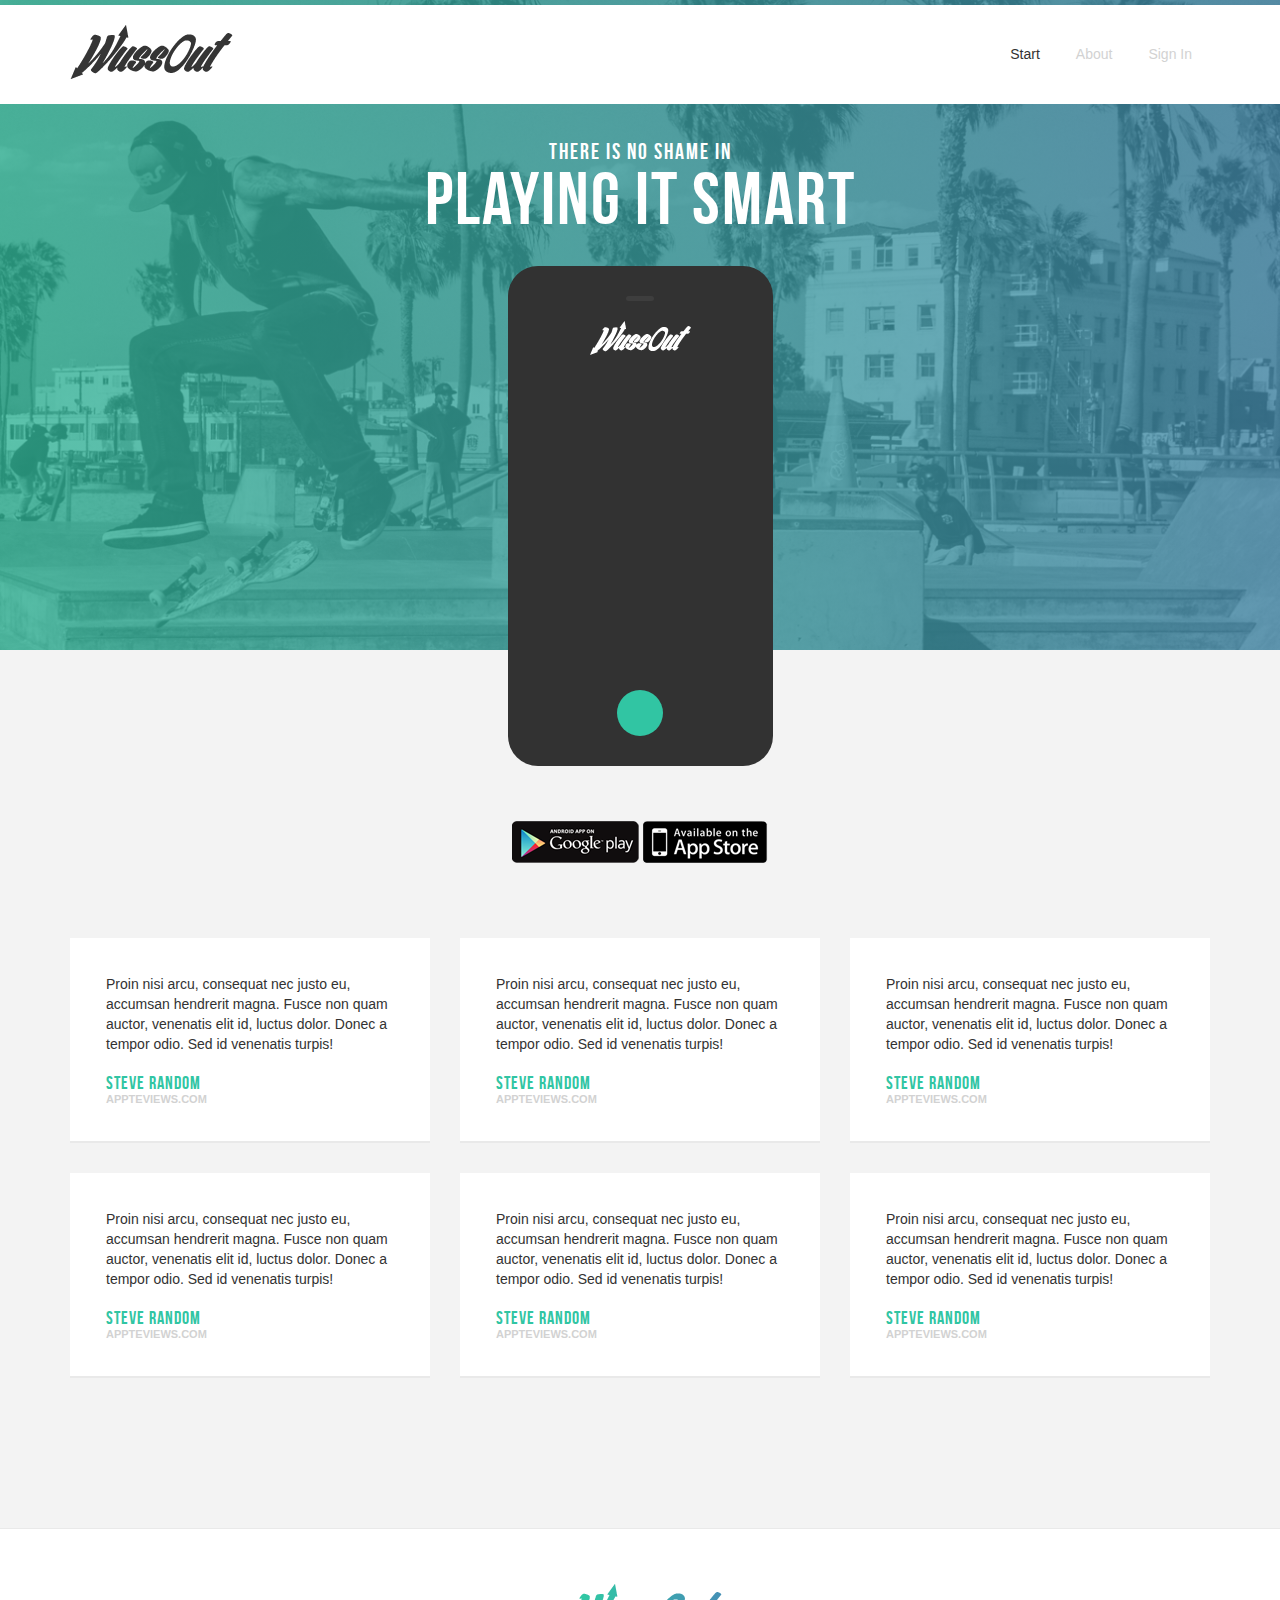
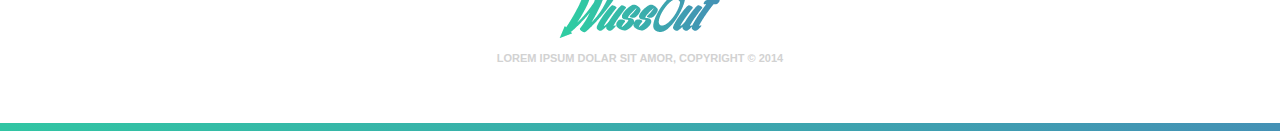
==== index.html @ 3224500c "added project" ====
<!DOCTYPE html>

<html lang="en">
<head>
	<meta charset="UTF-8">
	<meta http-equiv="X-UA-Compatible" content="IE=edge">

	<title>Wussout</title>
	<meta name="description" content="">

	<!-- Mobile Specific Meta -->
	<meta name="viewport" content="width=device-width, initial-scale=1">

	<!-- Stylesheets -->
	<link rel="stylesheet" href="css/lib/bootstrap.min.css">
	<link rel="stylesheet" href="css/main.css">

	<!--[if lt IE 9]>
		<script src="http://html5shim.googlecode.com/svn/trunk/html5.js"></script>
		<script src="js/lib/respond.min.js"></script>
	<![endif]-->

	<link rel="shortcut icon" href="img/favicon.png">
</head>
<body>
	
	<header class="top">
		
		<div class="container">

			<div class="row">

				<div class="col-sm-4">
					
					<a href="index.html" class="logo" title="">
						<img src="img/logo.png" alt="">
					</a>

				</div>

				<nav class="col-sm-8 main-nav">
					
					<ul>
						<li class="selected"><a href="index.html">Start</a></li>
						<li><a href="">About</a></li>
						<li><a href="">Sign In</a></li>
					</ul>

				</nav>

			</div>

		</div>
		
	</header>

	<section class="featured-start">

		<div class="gradient-overlay"></div>
		
		<h1>There is no shame in <span>playing it smart</span></h1>

		<div class="phone">

			<div class="speaker"></div>

			<div class="phone-logo"><img src="img/logo_white_small.png" alt=""></div>
			
			<div class="home-button"></div>

		</div>

	</section>


	<section class="download">

		<a href=""><img src="img/googleplay.png" alt=""></a>
		<a href=""><img src="img/appstore.png" alt=""></a>
		
	</section>

	<section class="quotes">
		
		<div class="container">
			
			<div class="row">
				
				<article class="col-md-4">

					<div class="box">
						
						<blockquote>
							<p>
								Proin nisi arcu, consequat nec justo eu, accumsan hendrerit magna. Fusce non quam auctor, venenatis elit id, luctus dolor. Donec a tempor odio. Sed id venenatis turpis!
							</p>
							<cite>Steve Random <span>appteviews.com</span></cite>
						</blockquote>

					</div>
					
				</article>

				<article class="col-md-4">

					<div class="box">
						
						<blockquote>
							<p>
								Proin nisi arcu, consequat nec justo eu, accumsan hendrerit magna. Fusce non quam auctor, venenatis elit id, luctus dolor. Donec a tempor odio. Sed id venenatis turpis!
							</p>
							<cite>Steve Random <span>appteviews.com</span></cite>
						</blockquote>

					</div>
					
				</article>

				<article class="col-md-4">

					<div class="box">
						
						<blockquote>
							<p>
								Proin nisi arcu, consequat nec justo eu, accumsan hendrerit magna. Fusce non quam auctor, venenatis elit id, luctus dolor. Donec a tempor odio. Sed id venenatis turpis!
							</p>
							<cite>Steve Random <span>appteviews.com</span></cite>
						</blockquote>

					</div>
					
				</article>

			</div>

			<div class="row">
				
				<article class="col-md-4">

					<div class="box">
						
						<blockquote>
							<p>
								Proin nisi arcu, consequat nec justo eu, accumsan hendrerit magna. Fusce non quam auctor, venenatis elit id, luctus dolor. Donec a tempor odio. Sed id venenatis turpis!
							</p>
							<cite>Steve Random <span>appteviews.com</span></cite>
						</blockquote>

					</div>
					
				</article>

				<article class="col-md-4">

					<div class="box">
						
						<blockquote>
							<p>
								Proin nisi arcu, consequat nec justo eu, accumsan hendrerit magna. Fusce non quam auctor, venenatis elit id, luctus dolor. Donec a tempor odio. Sed id venenatis turpis!
							</p>
							<cite>Steve Random <span>appteviews.com</span></cite>
						</blockquote>

					</div>
					
				</article>

				<article class="col-md-4">

					<div class="box">
						
						<blockquote>
							<p>
								Proin nisi arcu, consequat nec justo eu, accumsan hendrerit magna. Fusce non quam auctor, venenatis elit id, luctus dolor. Donec a tempor odio. Sed id venenatis turpis!
							</p>
							<cite>Steve Random <span>appteviews.com</span></cite>
						</blockquote>

					</div>
					
				</article>

			</div>

		</div>

	</section>

	<footer class="footer">
		
		<a href="index.html" title=""><img src="img/logo_color.png" alt=""></a>

		<p>
			Lorem ipsum dolar sit amor, Copyright © 2014
		</p>



	</footer>
	<div class="border-gradient"></div>

	<!-- JavaScript -->
	<script src="js/lib/jquery-1.11.1.min.js"></script>
	<script src="js/app.js"></script>
</body>
</html>
---- css/main.css ----
html,body,div,span,applet,object,iframe,h1,h2,h3,h4,h5,h6,p,blockquote,pre,a,abbr,acronym,address,big,cite,code,del,dfn,em,img,ins,kbd,q,s,samp,small,strike,strong,sub,sup,tt,var,b,u,i,center,dl,dt,dd,ol,ul,li,fieldset,form,label,legend,table,caption,tbody,tfoot,thead,tr,th,td,article,aside,canvas,details,embed,figure,figcaption,footer,header,hgroup,menu,nav,output,ruby,section,summary,time,mark,audio,video{border:0;font-size:100%;font:inherit;vertical-align:baseline;margin:0;padding:0}article,aside,details,figcaption,figure,footer,header,hgroup,menu,nav,section{display:block}body{line-height:1}ol,ul{list-style:none}blockquote,q{quotes:none}blockquote:before,blockquote:after,q:before,q:after{content:none}table{border-collapse:collapse;border-spacing:0}@font-face{font-family:'bebas';src:url('../font/BebasNeue-webfont.eot');src:url('../font/BebasNeue-webfont.eot?#iefix') format('embedded-opentype'),url('../font/BebasNeue-webfont.woff') format('woff'),url('../font/BebasNeue-webfont.ttf') format('truetype'),url('../font/BebasNeue-webfont.svg#bebas_neueregular') format('svg');font-weight:normal;font-style:normal}*{-webkit-box-sizing:border-box;-moz-box-sizing:border-box;box-sizing:border-box}html{-ms-text-size-adjust:100%;-webkit-text-size-adjust:100%}body{font:14px/20px "Helvetica Neue",Helvetica,Arial,sans-serif;color:#323232;-webkit-font-smoothing:antialiased;background:#f3f3f3}p,ul,ol{margin-bottom:20px}a{background:transparent;color:#4599c8;-webkit-transition:all .2s ease-out 0s;-moz-transition:all .2s ease-out 0s;-o-transition:all .2s ease-out 0s;transition:all .2s ease-out 0s;cursor:pointer;text-decoration:none}a:hover{color:#2c6f95;text-decoration:none}a:hover,a:focus{outline:0}small{font-size:80%}hr{border:0;height:1px;background:#e9e9e9;margin:20px 0}h1,h2,h3,h4,h5,h6{color:#222;font-family:"bebas","Helvetica Neue",Helvetica,Arial,sans-serif;line-height:1.1em;margin-bottom:.4em}h1{font-size:40px}h2{font-size:36px}h3{font-size:28px}h4{font-size:24px}h5{font-size:18px}h6{font-size:16px}blockquote{font:normal 14px/20px "Helvetica Neue",Helvetica,Arial,sans-serif;color:#323232}blockquote cite{color:#31c5a3;font-family:"bebas","Helvetica Neue",Helvetica,Arial,sans-serif;letter-spacing:1px;font-style:normal;font-size:18px;line-height:1}blockquote cite span{font-family:"Helvetica Neue",Helvetica,Arial,sans-serif;font-size:11px;letter-spacing:0;color:#d2d2d2;text-transform:uppercase;display:block;font-weight:bold}em,i{font-style:italic}strong,b{font-weight:bold;color:#181818}sub,sup{font-size:75%;line-height:0;position:relative;vertical-align:baseline}sup{top:-0.5em}sub{bottom:-0.25em}img{max-width:100%;border:0}svg:not(:root){overflow:hidden}button,input,optgroup,select,textarea{color:inherit;font:inherit;margin:0}input{line-height:normal}button{overflow:visible}button,select{text-transform:none}button,html input[type="button"],input[type="reset"],input[type="submit"]{-webkit-appearance:button;cursor:pointer}button[disabled],html input[disabled]{cursor:default}button::-moz-focus-inner,input::-moz-focus-inner{border:0;padding:0}input[type="search"]{-webkit-appearance:textfield}input[type="search"]::-webkit-search-cancel-button,input[type="search"]::-webkit-search-decoration{-webkit-appearance:none}textarea{overflow:auto}form label{display:block}input[type="text"],input[type="email"],input[type="url"],input[type="tel"],input[type="password"],textarea{display:block;padding:7px;margin-bottom:20px;width:100%;border:1px solid #e9e9e9}input[type="text"]:focus,input[type="email"]:focus,input[type="url"]:focus,input[type="tel"]:focus,input[type="password"]:focus,textarea:focus{border-color:#d0d0d0}textarea{width:100%;max-width:100%;min-width:100%}.button,button,input[type="submit"],input[type="button"]{display:inline-block;-webkit-appearance:none;border:0;line-height:normal;padding:10px 20px}.button.block,button.block,input[type="submit"].block,input[type="button"].block{width:100%;padding-left:0;padding-right:0;text-align:center}.fr{float:right}.fl{float:left}.cb{clear:both}.nm{margin:0!important}.hide{display:none}.center-text{text-align:center}.embed{position:relative;padding:0;padding-bottom:56.25%;height:0;overflow:hidden}.embed iframe,.embed object,.embed embed{position:absolute;top:0;left:0;width:100%;height:100%}.top{background:white;padding:20px 0;position:absolute;top:5px;width:100%;z-index:10}.main-nav{text-align:right}.main-nav ul{display:inline-block;margin:4px 0 0}.main-nav ul:before,.main-nav ul:after{content:" ";display:table}.main-nav ul:after{clear:both}.main-nav ul li{display:block;float:left}.main-nav ul li a{display:block;color:#d2d2d2;padding:18px;line-height:1}.main-nav ul li a:hover{color:#323232}.main-nav ul li.selected a{color:#323232}.featured-start{background:url(../img/background.jpg) no-repeat top center;background-size:cover;height:650px;position:relative;padding-top:140px;margin-bottom:170px}.featured-start .gradient-overlay{position:absolute;top:0;bottom:0;width:100%;opacity:.7;background:#31c5a3;background:-moz-linear-gradient(left,#31c5a3 0,#4491b5 100%);background:-webkit-gradient(linear,left top,right top,color-stop(0%,#31c5a3),color-stop(100%,#4491b5));background:-webkit-linear-gradient(left,#31c5a3 0,#4491b5 100%);background:-o-linear-gradient(left,#31c5a3 0,#4491b5 100%);background:-ms-linear-gradient(left,#31c5a3 0,#4491b5 100%);background:linear-gradient(to right,#31c5a3 0,#4491b5 100%);filter:progid:DXImageTransform.Microsoft.gradient(startColorstr='#31c5a3',endColorstr='#4491b5',GradientType=1)}.featured-start h1{color:white;text-align:center;position:relative;font-size:22px;line-height:1;letter-spacing:2px;z-index:1}.featured-start h1 span{display:block;font-size:74px}.phone{width:265px;height:500px;margin:30px auto 0;-moz-border-radius:30px;-webkit-border-radius:30px;border-radius:30px;background:#323232;position:relative;z-index:5;perspektive:600px}.phone .speaker{position:absolute;width:28px;height:5px;background:#3e3e3e;-moz-border-radius:4px;-webkit-border-radius:4px;border-radius:4px;left:50%;top:30px;margin-left:-14px}.phone .phone-logo{position:absolute;top:55px;width:100%;text-align:center}.phone .home-button{width:46px;height:46px;-moz-border-radius:50%;-webkit-border-radius:50%;border-radius:50%;background:#31c5a3;position:absolute;left:50%;bottom:30px;margin-left:-23px;cursor:pointer}.download{text-align:center}.quotes{margin:70px 0}.box{background:white;padding:36px;border-bottom:2px solid #e9e9e9;margin-bottom:30px}.footer{text-align:center;background:white;border-top:1px solid #e9e9e9;padding:55px 0;margin-top:120px}.footer p{color:#d2d2d2;font-size:11px;font-weight:bold;text-transform:uppercase;margin:5px 0 0}.border-gradient{height:8px;width:100%;background:#31c5a3;background:-moz-linear-gradient(left,#31c5a3 0,#4491b5 100%);background:-webkit-gradient(linear,left top,right top,color-stop(0%,#31c5a3),color-stop(100%,#4491b5));background:-webkit-linear-gradient(left,#31c5a3 0,#4491b5 100%);background:-o-linear-gradient(left,#31c5a3 0,#4491b5 100%);background:-ms-linear-gradient(left,#31c5a3 0,#4491b5 100%);background:linear-gradient(to right,#31c5a3 0,#4491b5 100%);filter:progid:DXImageTransform.Microsoft.gradient(startColorstr='#31c5a3',endColorstr='#4491b5',GradientType=1)}
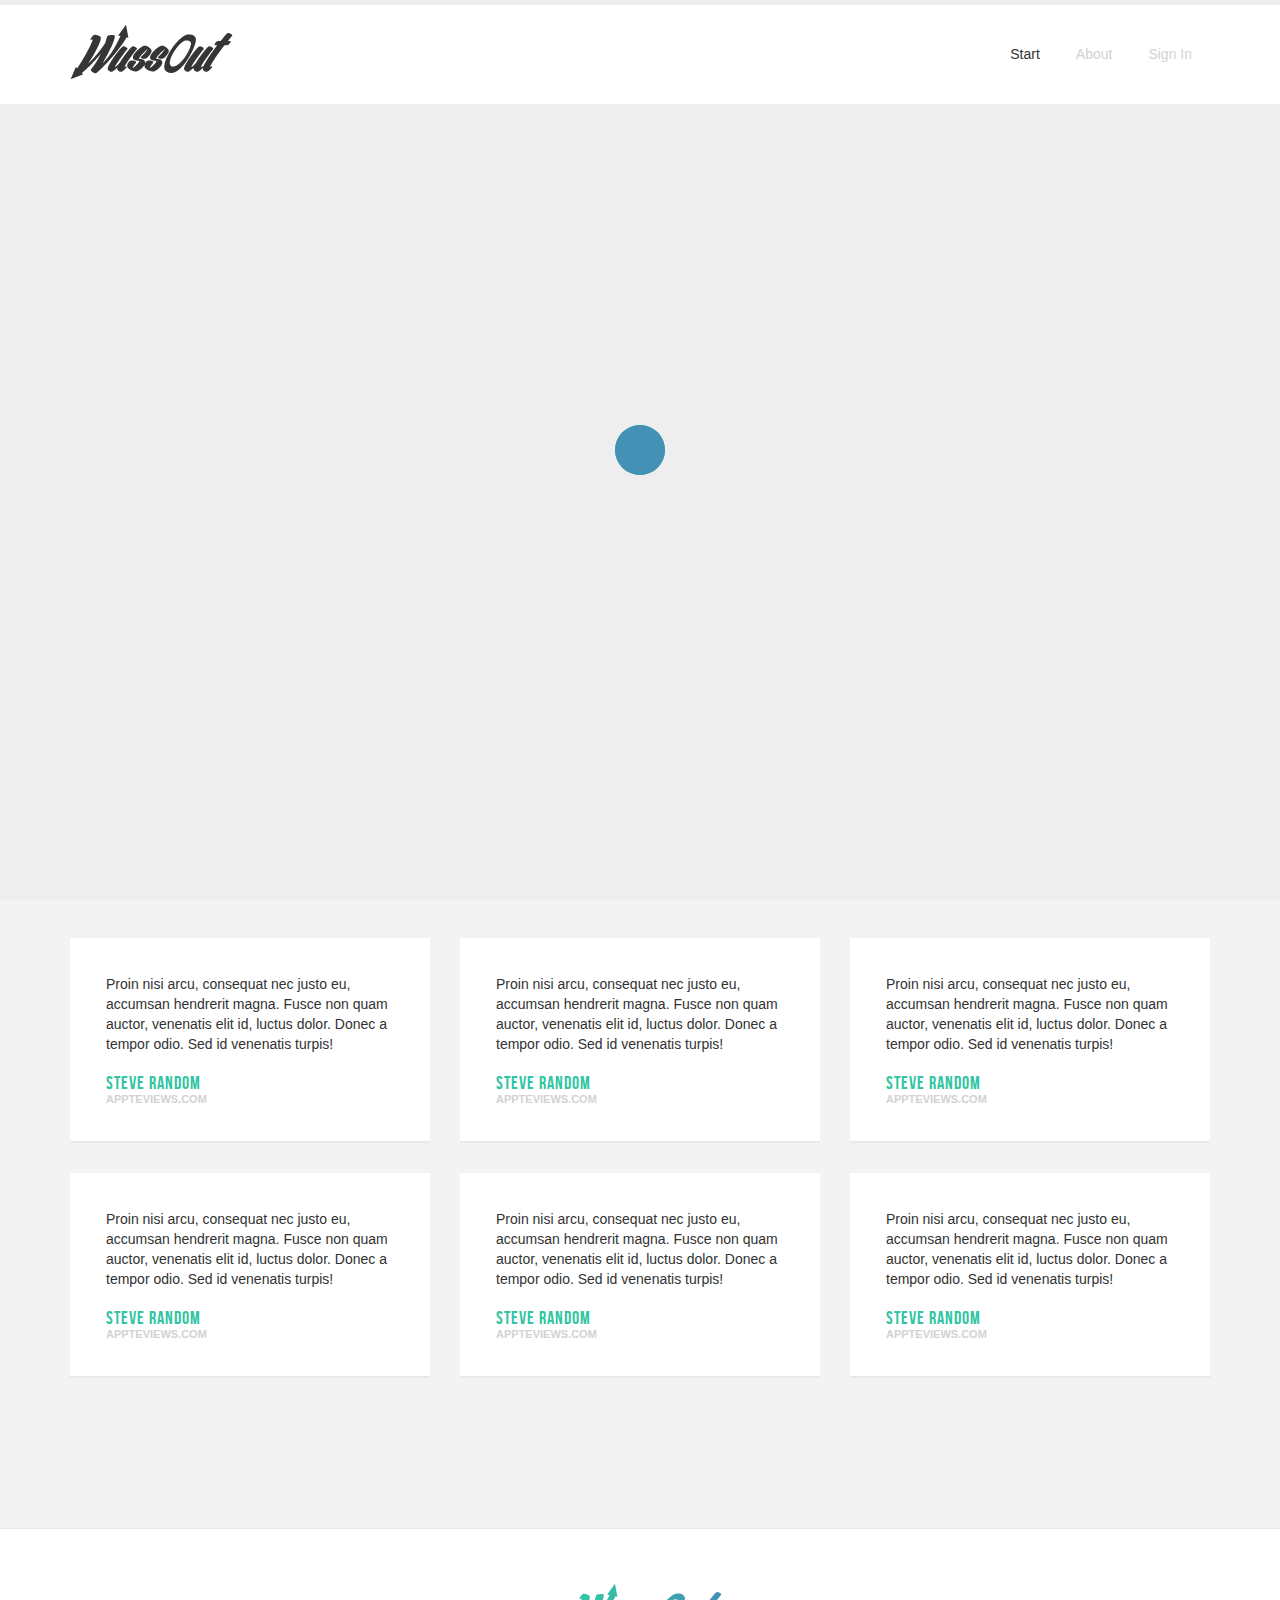
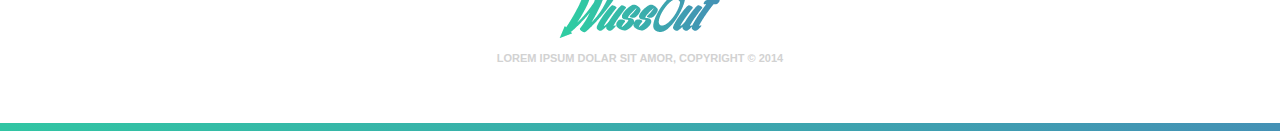
==== commit 8832d787: "Added updated wussout and pacman" ====
--- a/index.html
+++ b/index.html
@@ -36,6 +36,12 @@
 						<img src="img/logo.png" alt="">
 					</a>
 
+					<a href="" class="toggle-main-nav">
+						<span></span>
+						<span></span>
+						<span></span>
+					</a>
+
 				</div>
 
 				<nav class="col-sm-8 main-nav">
@@ -86,86 +92,84 @@
 			
 			<div class="row">
 				
-				<article class="col-md-4">
-
-					<div class="box">
-						
-						<blockquote>
-							<p>
-								Proin nisi arcu, consequat nec justo eu, accumsan hendrerit magna. Fusce non quam auctor, venenatis elit id, luctus dolor. Donec a tempor odio. Sed id venenatis turpis!
-							</p>
-							<cite>Steve Random <span>appteviews.com</span></cite>
-						</blockquote>
-
-					</div>
-					
-				</article>
-
-				<article class="col-md-4">
-
-					<div class="box">
-						
-						<blockquote>
-							<p>
-								Proin nisi arcu, consequat nec justo eu, accumsan hendrerit magna. Fusce non quam auctor, venenatis elit id, luctus dolor. Donec a tempor odio. Sed id venenatis turpis!
-							</p>
-							<cite>Steve Random <span>appteviews.com</span></cite>
-						</blockquote>
-
-					</div>
-					
-				</article>
-
-				<article class="col-md-4">
-
-					<div class="box">
-						
-						<blockquote>
-							<p>
-								Proin nisi arcu, consequat nec justo eu, accumsan hendrerit magna. Fusce non quam auctor, venenatis elit id, luctus dolor. Donec a tempor odio. Sed id venenatis turpis!
-							</p>
-							<cite>Steve Random <span>appteviews.com</span></cite>
-						</blockquote>
-
-					</div>
-					
-				</article>
-
-			</div>
-
-			<div class="row">
+				<article class="col-sm-6 col-md-4">
+
+					<div class="box">
+						
+						<blockquote>
+							<p>
+								Proin nisi arcu, consequat nec justo eu, accumsan hendrerit magna. Fusce non quam auctor, venenatis elit id, luctus dolor. Donec a tempor odio. Sed id venenatis turpis!
+							</p>
+							<cite>Steve Random <span>appteviews.com</span></cite>
+						</blockquote>
+
+					</div>
+					
+				</article>
+
+				<article class="col-sm-6 col-md-4">
+
+					<div class="box">
+						
+						<blockquote>
+							<p>
+								Proin nisi arcu, consequat nec justo eu, accumsan hendrerit magna. Fusce non quam auctor, venenatis elit id, luctus dolor. Donec a tempor odio. Sed id venenatis turpis!
+							</p>
+							<cite>Steve Random <span>appteviews.com</span></cite>
+						</blockquote>
+
+					</div>
+					
+				</article>
+
+				<article class="col-sm-6 col-md-4">
+
+					<div class="box">
+						
+						<blockquote>
+							<p>
+								Proin nisi arcu, consequat nec justo eu, accumsan hendrerit magna. Fusce non quam auctor, venenatis elit id, luctus dolor. Donec a tempor odio. Sed id venenatis turpis!
+							</p>
+							<cite>Steve Random <span>appteviews.com</span></cite>
+						</blockquote>
+
+					</div>
+					
+				</article>
+
+			
 				
-				<article class="col-md-4">
-
-					<div class="box">
-						
-						<blockquote>
-							<p>
-								Proin nisi arcu, consequat nec justo eu, accumsan hendrerit magna. Fusce non quam auctor, venenatis elit id, luctus dolor. Donec a tempor odio. Sed id venenatis turpis!
-							</p>
-							<cite>Steve Random <span>appteviews.com</span></cite>
-						</blockquote>
-
-					</div>
-					
-				</article>
-
-				<article class="col-md-4">
-
-					<div class="box">
-						
-						<blockquote>
-							<p>
-								Proin nisi arcu, consequat nec justo eu, accumsan hendrerit magna. Fusce non quam auctor, venenatis elit id, luctus dolor. Donec a tempor odio. Sed id venenatis turpis!
-							</p>
-							<cite>Steve Random <span>appteviews.com</span></cite>
-						</blockquote>
-
-					</div>
-					
-				</article>
-
-				<article class="col-md-4">
+				<article class="col-sm-6 col-md-4">
+
+					<div class="box">
+						
+						<blockquote>
+							<p>
+								Proin nisi arcu, consequat nec justo eu, accumsan hendrerit magna. Fusce non quam auctor, venenatis elit id, luctus dolor. Donec a tempor odio. Sed id venenatis turpis!
+							</p>
+							<cite>Steve Random <span>appteviews.com</span></cite>
+						</blockquote>
+
+					</div>
+					
+				</article>
+
+				<article class="col-sm-6 col-md-4">
+
+					<div class="box">
+						
+						<blockquote>
+							<p>
+								Proin nisi arcu, consequat nec justo eu, accumsan hendrerit magna. Fusce non quam auctor, venenatis elit id, luctus dolor. Donec a tempor odio. Sed id venenatis turpis!
+							</p>
+							<cite>Steve Random <span>appteviews.com</span></cite>
+						</blockquote>
+
+					</div>
+					
+				</article>
+
+				<article class="col-sm-6 col-md-4">
 
 					<div class="box">
 						
@@ -194,10 +198,11 @@
 			Lorem ipsum dolar sit amor, Copyright © 2014
 		</p>
 
-
-
 	</footer>
 	<div class="border-gradient"></div>
+	
+	<div class="loader active"></div>
+	<div class="overlay"></div>
 
 	<!-- JavaScript -->
 	<script src="js/lib/jquery-1.11.1.min.js"></script>
--- a/css/main.css
+++ b/css/main.css
@@ -1 +1 @@
-html,body,div,span,applet,object,iframe,h1,h2,h3,h4,h5,h6,p,blockquote,pre,a,abbr,acronym,address,big,cite,code,del,dfn,em,img,ins,kbd,q,s,samp,small,strike,strong,sub,sup,tt,var,b,u,i,center,dl,dt,dd,ol,ul,li,fieldset,form,label,legend,table,caption,tbody,tfoot,thead,tr,th,td,article,aside,canvas,details,embed,figure,figcaption,footer,header,hgroup,menu,nav,output,ruby,section,summary,time,mark,audio,video{border:0;font-size:100%;font:inherit;vertical-align:baseline;margin:0;padding:0}article,aside,details,figcaption,figure,footer,header,hgroup,menu,nav,section{display:block}body{line-height:1}ol,ul{list-style:none}blockquote,q{quotes:none}blockquote:before,blockquote:after,q:before,q:after{content:none}table{border-collapse:collapse;border-spacing:0}@font-face{font-family:'bebas';src:url('../font/BebasNeue-webfont.eot');src:url('../font/BebasNeue-webfont.eot?#iefix') format('embedded-opentype'),url('../font/BebasNeue-webfont.woff') format('woff'),url('../font/BebasNeue-webfont.ttf') format('truetype'),url('../font/BebasNeue-webfont.svg#bebas_neueregular') format('svg');font-weight:normal;font-style:normal}*{-webkit-box-sizing:border-box;-moz-box-sizing:border-box;box-sizing:border-box}html{-ms-text-size-adjust:100%;-webkit-text-size-adjust:100%}body{font:14px/20px "Helvetica Neue",Helvetica,Arial,sans-serif;color:#323232;-webkit-font-smoothing:antialiased;background:#f3f3f3}p,ul,ol{margin-bottom:20px}a{background:transparent;color:#4599c8;-webkit-transition:all .2s ease-out 0s;-moz-transition:all .2s ease-out 0s;-o-transition:all .2s ease-out 0s;transition:all .2s ease-out 0s;cursor:pointer;text-decoration:none}a:hover{color:#2c6f95;text-decoration:none}a:hover,a:focus{outline:0}small{font-size:80%}hr{border:0;height:1px;background:#e9e9e9;margin:20px 0}h1,h2,h3,h4,h5,h6{color:#222;font-family:"bebas","Helvetica Neue",Helvetica,Arial,sans-serif;line-height:1.1em;margin-bottom:.4em}h1{font-size:40px}h2{font-size:36px}h3{font-size:28px}h4{font-size:24px}h5{font-size:18px}h6{font-size:16px}blockquote{font:normal 14px/20px "Helvetica Neue",Helvetica,Arial,sans-serif;color:#323232}blockquote cite{color:#31c5a3;font-family:"bebas","Helvetica Neue",Helvetica,Arial,sans-serif;letter-spacing:1px;font-style:normal;font-size:18px;line-height:1}blockquote cite span{font-family:"Helvetica Neue",Helvetica,Arial,sans-serif;font-size:11px;letter-spacing:0;color:#d2d2d2;text-transform:uppercase;display:block;font-weight:bold}em,i{font-style:italic}strong,b{font-weight:bold;color:#181818}sub,sup{font-size:75%;line-height:0;position:relative;vertical-align:baseline}sup{top:-0.5em}sub{bottom:-0.25em}img{max-width:100%;border:0}svg:not(:root){overflow:hidden}button,input,optgroup,select,textarea{color:inherit;font:inherit;margin:0}input{line-height:normal}button{overflow:visible}button,select{text-transform:none}button,html input[type="button"],input[type="reset"],input[type="submit"]{-webkit-appearance:button;cursor:pointer}button[disabled],html input[disabled]{cursor:default}button::-moz-focus-inner,input::-moz-focus-inner{border:0;padding:0}input[type="search"]{-webkit-appearance:textfield}input[type="search"]::-webkit-search-cancel-button,input[type="search"]::-webkit-search-decoration{-webkit-appearance:none}textarea{overflow:auto}form label{display:block}input[type="text"],input[type="email"],input[type="url"],input[type="tel"],input[type="password"],textarea{display:block;padding:7px;margin-bottom:20px;width:100%;border:1px solid #e9e9e9}input[type="text"]:focus,input[type="email"]:focus,input[type="url"]:focus,input[type="tel"]:focus,input[type="password"]:focus,textarea:focus{border-color:#d0d0d0}textarea{width:100%;max-width:100%;min-width:100%}.button,button,input[type="submit"],input[type="button"]{display:inline-block;-webkit-appearance:none;border:0;line-height:normal;padding:10px 20px}.button.block,button.block,input[type="submit"].block,input[type="button"].block{width:100%;padding-left:0;padding-right:0;text-align:center}.fr{float:right}.fl{float:left}.cb{clear:both}.nm{margin:0!important}.hide{display:none}.center-text{text-align:center}.embed{position:relative;padding:0;padding-bottom:56.25%;height:0;overflow:hidden}.embed iframe,.embed object,.embed embed{position:absolute;top:0;left:0;width:100%;height:100%}.top{background:white;padding:20px 0;position:absolute;top:5px;width:100%;z-index:10}.main-nav{text-align:right}.main-nav ul{display:inline-block;margin:4px 0 0}.main-nav ul:before,.main-nav ul:after{content:" ";display:table}.main-nav ul:after{clear:both}.main-nav ul li{display:block;float:left}.main-nav ul li a{display:block;color:#d2d2d2;padding:18px;line-height:1}.main-nav ul li a:hover{color:#323232}.main-nav ul li.selected a{color:#323232}.featured-start{background:url(../img/background.jpg) no-repeat top center;background-size:cover;height:650px;position:relative;padding-top:140px;margin-bottom:170px}.featured-start .gradient-overlay{position:absolute;top:0;bottom:0;width:100%;opacity:.7;background:#31c5a3;background:-moz-linear-gradient(left,#31c5a3 0,#4491b5 100%);background:-webkit-gradient(linear,left top,right top,color-stop(0%,#31c5a3),color-stop(100%,#4491b5));background:-webkit-linear-gradient(left,#31c5a3 0,#4491b5 100%);background:-o-linear-gradient(left,#31c5a3 0,#4491b5 100%);background:-ms-linear-gradient(left,#31c5a3 0,#4491b5 100%);background:linear-gradient(to right,#31c5a3 0,#4491b5 100%);filter:progid:DXImageTransform.Microsoft.gradient(startColorstr='#31c5a3',endColorstr='#4491b5',GradientType=1)}.featured-start h1{color:white;text-align:center;position:relative;font-size:22px;line-height:1;letter-spacing:2px;z-index:1}.featured-start h1 span{display:block;font-size:74px}.phone{width:265px;height:500px;margin:30px auto 0;-moz-border-radius:30px;-webkit-border-radius:30px;border-radius:30px;background:#323232;position:relative;z-index:5;perspektive:600px}.phone .speaker{position:absolute;width:28px;height:5px;background:#3e3e3e;-moz-border-radius:4px;-webkit-border-radius:4px;border-radius:4px;left:50%;top:30px;margin-left:-14px}.phone .phone-logo{position:absolute;top:55px;width:100%;text-align:center}.phone .home-button{width:46px;height:46px;-moz-border-radius:50%;-webkit-border-radius:50%;border-radius:50%;background:#31c5a3;position:absolute;left:50%;bottom:30px;margin-left:-23px;cursor:pointer}.download{text-align:center}.quotes{margin:70px 0}.box{background:white;padding:36px;border-bottom:2px solid #e9e9e9;margin-bottom:30px}.footer{text-align:center;background:white;border-top:1px solid #e9e9e9;padding:55px 0;margin-top:120px}.footer p{color:#d2d2d2;font-size:11px;font-weight:bold;text-transform:uppercase;margin:5px 0 0}.border-gradient{height:8px;width:100%;background:#31c5a3;background:-moz-linear-gradient(left,#31c5a3 0,#4491b5 100%);background:-webkit-gradient(linear,left top,right top,color-stop(0%,#31c5a3),color-stop(100%,#4491b5));background:-webkit-linear-gradient(left,#31c5a3 0,#4491b5 100%);background:-o-linear-gradient(left,#31c5a3 0,#4491b5 100%);background:-ms-linear-gradient(left,#31c5a3 0,#4491b5 100%);background:linear-gradient(to right,#31c5a3 0,#4491b5 100%);filter:progid:DXImageTransform.Microsoft.gradient(startColorstr='#31c5a3',endColorstr='#4491b5',GradientType=1)}+html,body,div,span,applet,object,iframe,h1,h2,h3,h4,h5,h6,p,blockquote,pre,a,abbr,acronym,address,big,cite,code,del,dfn,em,img,ins,kbd,q,s,samp,small,strike,strong,sub,sup,tt,var,b,u,i,center,dl,dt,dd,ol,ul,li,fieldset,form,label,legend,table,caption,tbody,tfoot,thead,tr,th,td,article,aside,canvas,details,embed,figure,figcaption,footer,header,hgroup,menu,nav,output,ruby,section,summary,time,mark,audio,video{border:0;font-size:100%;font:inherit;vertical-align:baseline;margin:0;padding:0}article,aside,details,figcaption,figure,footer,header,hgroup,menu,nav,section{display:block}body{line-height:1}ol,ul{list-style:none}blockquote,q{quotes:none}blockquote:before,blockquote:after,q:before,q:after{content:none}table{border-collapse:collapse;border-spacing:0}@font-face{font-family:'bebas';src:url('../font/BebasNeue-webfont.eot');src:url('../font/BebasNeue-webfont.eot?#iefix') format('embedded-opentype'),url('../font/BebasNeue-webfont.woff') format('woff'),url('../font/BebasNeue-webfont.ttf') format('truetype'),url('../font/BebasNeue-webfont.svg#bebas_neueregular') format('svg');font-weight:normal;font-style:normal}*{-webkit-box-sizing:border-box;-moz-box-sizing:border-box;box-sizing:border-box}html{-ms-text-size-adjust:100%;-webkit-text-size-adjust:100%}body{font:14px/20px "Helvetica Neue",Helvetica,Arial,sans-serif;color:#323232;-webkit-font-smoothing:antialiased;background:#f3f3f3}p,ul,ol{margin-bottom:20px}a{background:transparent;color:#4599c8;-webkit-transition:all .2s ease-out 0s;-moz-transition:all .2s ease-out 0s;-o-transition:all .2s ease-out 0s;transition:all .2s ease-out 0s;cursor:pointer;text-decoration:none}a:hover{color:#2c6f95;text-decoration:none}a:hover,a:focus{outline:0}small{font-size:80%}hr{border:0;height:1px;background:#e9e9e9;margin:20px 0}h1,h2,h3,h4,h5,h6{color:#222;font-family:"bebas","Helvetica Neue",Helvetica,Arial,sans-serif;line-height:1.1em;margin-bottom:.4em}h1{font-size:40px}h2{font-size:36px}h3{font-size:28px}h4{font-size:24px}h5{font-size:18px}h6{font-size:16px}blockquote{font:normal 14px/20px "Helvetica Neue",Helvetica,Arial,sans-serif;color:#323232}blockquote cite{color:#31c5a3;font-family:"bebas","Helvetica Neue",Helvetica,Arial,sans-serif;letter-spacing:1px;font-style:normal;font-size:18px;line-height:1}blockquote cite span{font-family:"Helvetica Neue",Helvetica,Arial,sans-serif;font-size:11px;letter-spacing:0;color:#d2d2d2;text-transform:uppercase;display:block;font-weight:bold}em,i{font-style:italic}strong,b{font-weight:bold;color:#181818}sub,sup{font-size:75%;line-height:0;position:relative;vertical-align:baseline}sup{top:-0.5em}sub{bottom:-0.25em}img{max-width:100%;border:0}svg:not(:root){overflow:hidden}button,input,optgroup,select,textarea{color:inherit;font:inherit;margin:0}input{line-height:normal}button{overflow:visible}button,select{text-transform:none}button,html input[type="button"],input[type="reset"],input[type="submit"]{-webkit-appearance:button;cursor:pointer}button[disabled],html input[disabled]{cursor:default}button::-moz-focus-inner,input::-moz-focus-inner{border:0;padding:0}input[type="search"]{-webkit-appearance:textfield}input[type="search"]::-webkit-search-cancel-button,input[type="search"]::-webkit-search-decoration{-webkit-appearance:none}textarea{overflow:auto}form label{display:block}input[type="text"],input[type="email"],input[type="url"],input[type="tel"],input[type="password"],textarea{display:block;padding:7px;margin-bottom:20px;width:100%;border:1px solid #e9e9e9}input[type="text"]:focus,input[type="email"]:focus,input[type="url"]:focus,input[type="tel"]:focus,input[type="password"]:focus,textarea:focus{border-color:#d0d0d0}textarea{width:100%;max-width:100%;min-width:100%}.button,button,input[type="submit"],input[type="button"]{display:inline-block;-webkit-appearance:none;border:0;line-height:normal;padding:10px 20px}.button.block,button.block,input[type="submit"].block,input[type="button"].block{width:100%;padding-left:0;padding-right:0;text-align:center}.fr{float:right}.fl{float:left}.cb{clear:both}.nm{margin:0!important}.hide{display:none}.center-text{text-align:center}.embed{position:relative;padding:0;padding-bottom:56.25%;height:0;overflow:hidden}.embed iframe,.embed object,.embed embed{position:absolute;top:0;left:0;width:100%;height:100%}.top{background:white;padding:20px 0;position:absolute;top:5px;width:100%;z-index:10}.main-nav{text-align:right}.main-nav ul{display:inline-block;margin:4px 0 0}.main-nav ul:before,.main-nav ul:after{content:" ";display:table}.main-nav ul:after{clear:both}.main-nav ul li{display:block;float:left}.main-nav ul li a{display:block;color:#d2d2d2;padding:18px;line-height:1}.main-nav ul li a:hover{color:#323232}.main-nav ul li.selected a{color:#323232}.featured-start{background:url(../img/background.jpg) no-repeat top center;background-size:cover;height:650px;position:relative;padding-top:140px;margin-bottom:170px}.featured-start .gradient-overlay{position:absolute;top:0;bottom:0;width:100%;opacity:.7;background:#31c5a3;background:-moz-linear-gradient(left,#31c5a3 0,#4491b5 100%);background:-webkit-gradient(linear,left top,right top,color-stop(0%,#31c5a3),color-stop(100%,#4491b5));background:-webkit-linear-gradient(left,#31c5a3 0,#4491b5 100%);background:-o-linear-gradient(left,#31c5a3 0,#4491b5 100%);background:-ms-linear-gradient(left,#31c5a3 0,#4491b5 100%);background:linear-gradient(to right,#31c5a3 0,#4491b5 100%);filter:progid:DXImageTransform.Microsoft.gradient(startColorstr='#31c5a3',endColorstr='#4491b5',GradientType=1)}.featured-start h1{color:white;text-align:center;position:relative;font-size:22px;line-height:1;letter-spacing:2px;z-index:1}.featured-start h1 span{display:block;font-size:74px}.phone{width:265px;height:500px;margin:30px auto 0;-moz-border-radius:30px;-webkit-border-radius:30px;border-radius:30px;background:#323232;position:relative;z-index:5;perspektive:600px;transition:all 1s}.phone.animate{transform:rotate(360deg);transform-origin:top}.phone .speaker{position:absolute;width:28px;height:5px;background:#3e3e3e;-moz-border-radius:4px;-webkit-border-radius:4px;border-radius:4px;left:50%;top:30px;margin-left:-14px}.phone .phone-logo{position:absolute;top:55px;width:100%;text-align:center}.phone .home-button{width:46px;height:46px;-moz-border-radius:50%;-webkit-border-radius:50%;border-radius:50%;background:#31c5a3;position:absolute;left:50%;bottom:30px;margin-left:-23px;cursor:pointer}.download{text-align:center}.quotes{margin:70px 0}.box{background:white;padding:36px;border-bottom:2px solid #e9e9e9;margin-bottom:30px}.footer{text-align:center;background:white;border-top:1px solid #e9e9e9;padding:55px 0;margin-top:120px}.footer p{color:#d2d2d2;font-size:11px;font-weight:bold;text-transform:uppercase;margin:5px 0 0}.border-gradient{height:8px;width:100%;background:#31c5a3;background:-moz-linear-gradient(left,#31c5a3 0,#4491b5 100%);background:-webkit-gradient(linear,left top,right top,color-stop(0%,#31c5a3),color-stop(100%,#4491b5));background:-webkit-linear-gradient(left,#31c5a3 0,#4491b5 100%);background:-o-linear-gradient(left,#31c5a3 0,#4491b5 100%);background:-ms-linear-gradient(left,#31c5a3 0,#4491b5 100%);background:linear-gradient(to right,#31c5a3 0,#4491b5 100%);filter:progid:DXImageTransform.Microsoft.gradient(startColorstr='#31c5a3',endColorstr='#4491b5',GradientType=1)}.overlay{position:fixed;top:0;bottom:0;left:0;right:0;background:#eee;z-index:-9;opacity:0;transition:opacity 1s linear}.loader{position:fixed;top:50%;left:50%;margin:-25px 0 0 -25px;width:50px;height:50px;z-index:-999;opacity:0;transition:opacity 1s linear}.loader.active{opacity:1;z-index:999}.loader.active+.overlay{z-index:9;opacity:1}.loader::before,.loader::after{content:"";background:#31c5a3;border-radius:100%;-webkit-animation:loading 2s ease infinite;animation:loading 2s ease infinite;width:50px;height:50px;position:absolute}.loader::after{background:#4491b5;-webkit-animation-delay:.5s;animation-delay:.5s}@-webkit-keyframes loading{0%{transform:translateY(-50%) translateX(0)}25%{transform:translateY(0) translateX(50%) scale(0.2)}50%{transform:translateY(50%) translateX(0)}75%{transform:translateY(0) translateX(-50%) scale(0.2)}100%{transform:translateY(-50%) translateX(0)}}@keyframes loading{0%{transform:translateY(-50%) translateX(0)}25%{transform:translateY(0) translateX(50%) scale(0.2)}50%{transform:translateY(50%) translateX(0)}75%{transform:translateY(0) translateX(-50%) scale(0.2)}100%{transform:translateY(-50%) translateX(0)}}@media only screen and (min-width:768px){.main-nav{display:block!important}}@media only screen and (max-width:768px){.main-nav{display:none}.main-nav{text-align:left}.main-nav ul{display:block}.main-nav ul li{float:none}.main-nav ul li a{border-top:1px solid #e9e9e9}.main-nav ul li:first-child a{border:0}.featured-start h1 span{font-size:40px}.toggle-main-nav{display:block;width:30px;position:absolute;top:15px;right:20px}.toggle-main-nav span{display:block;background:#31c5a3;height:4px;margin-bottom:4px;border-radius:3px}}